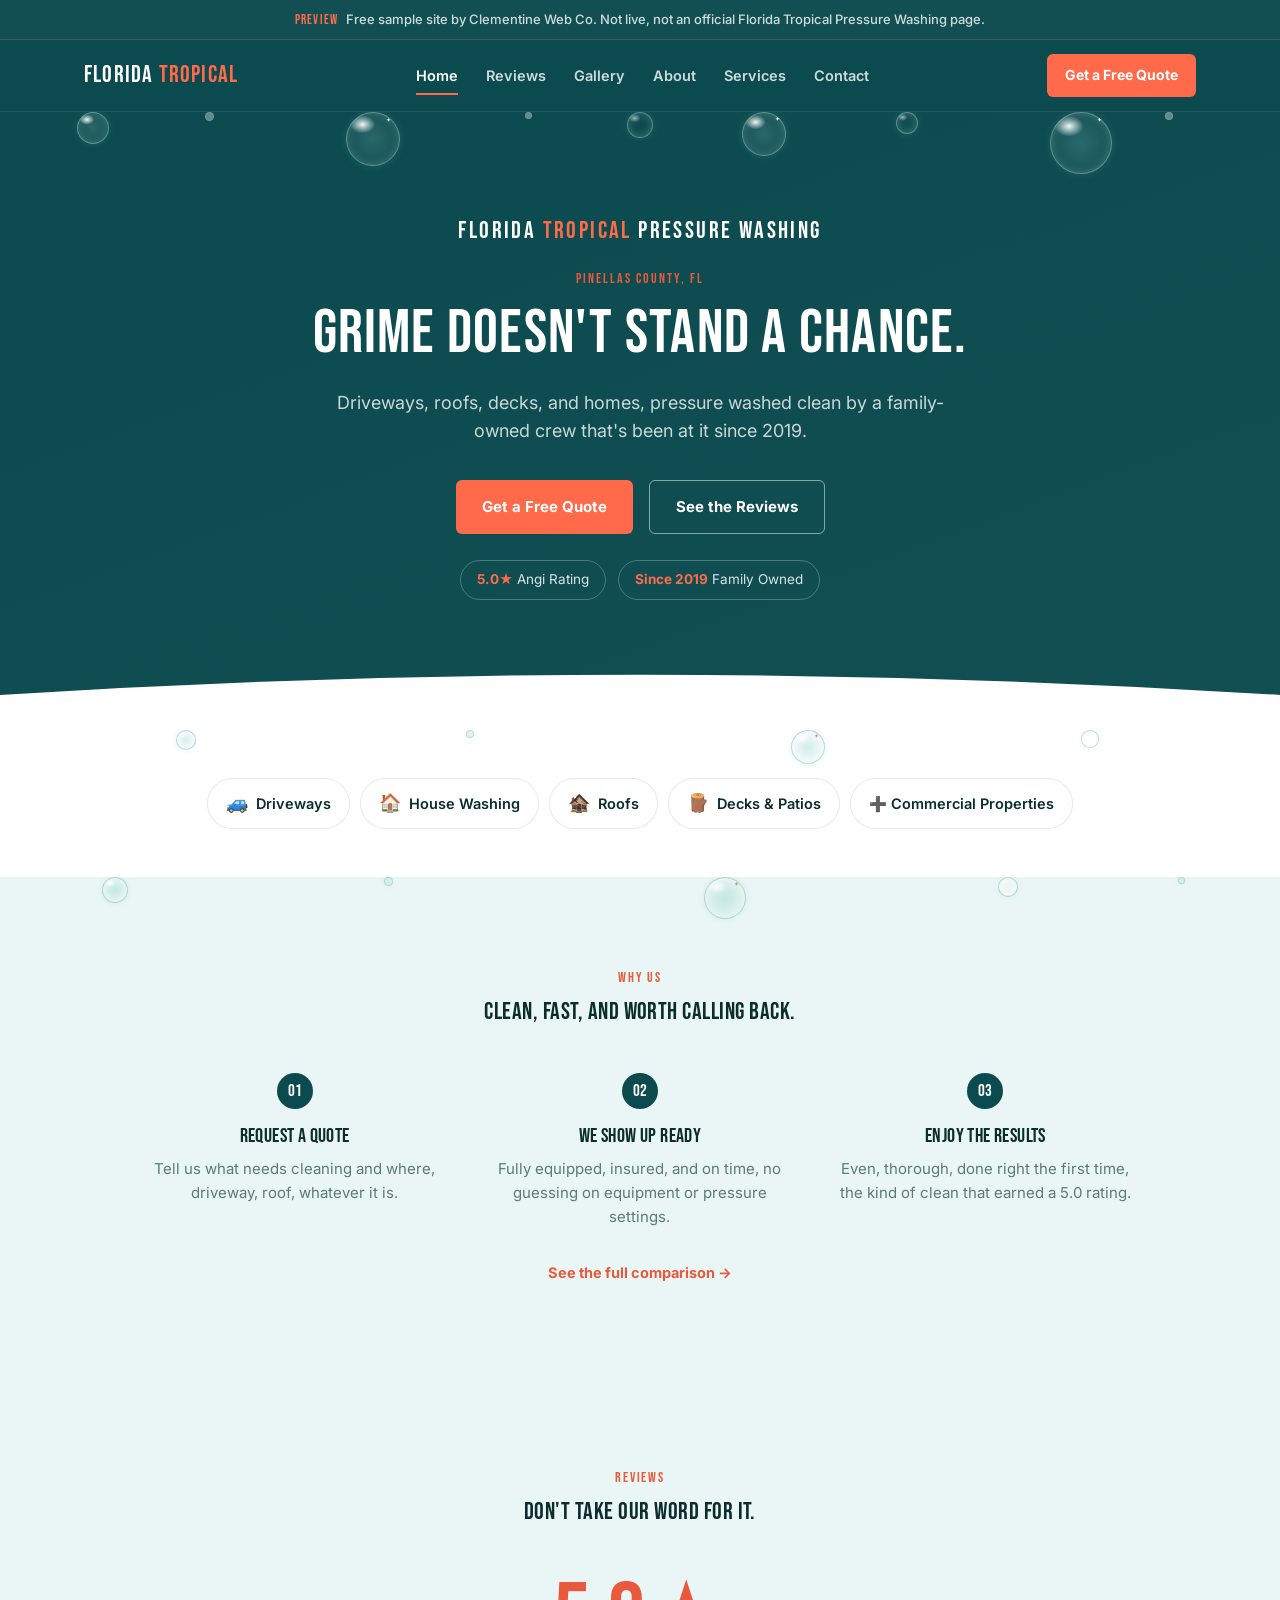
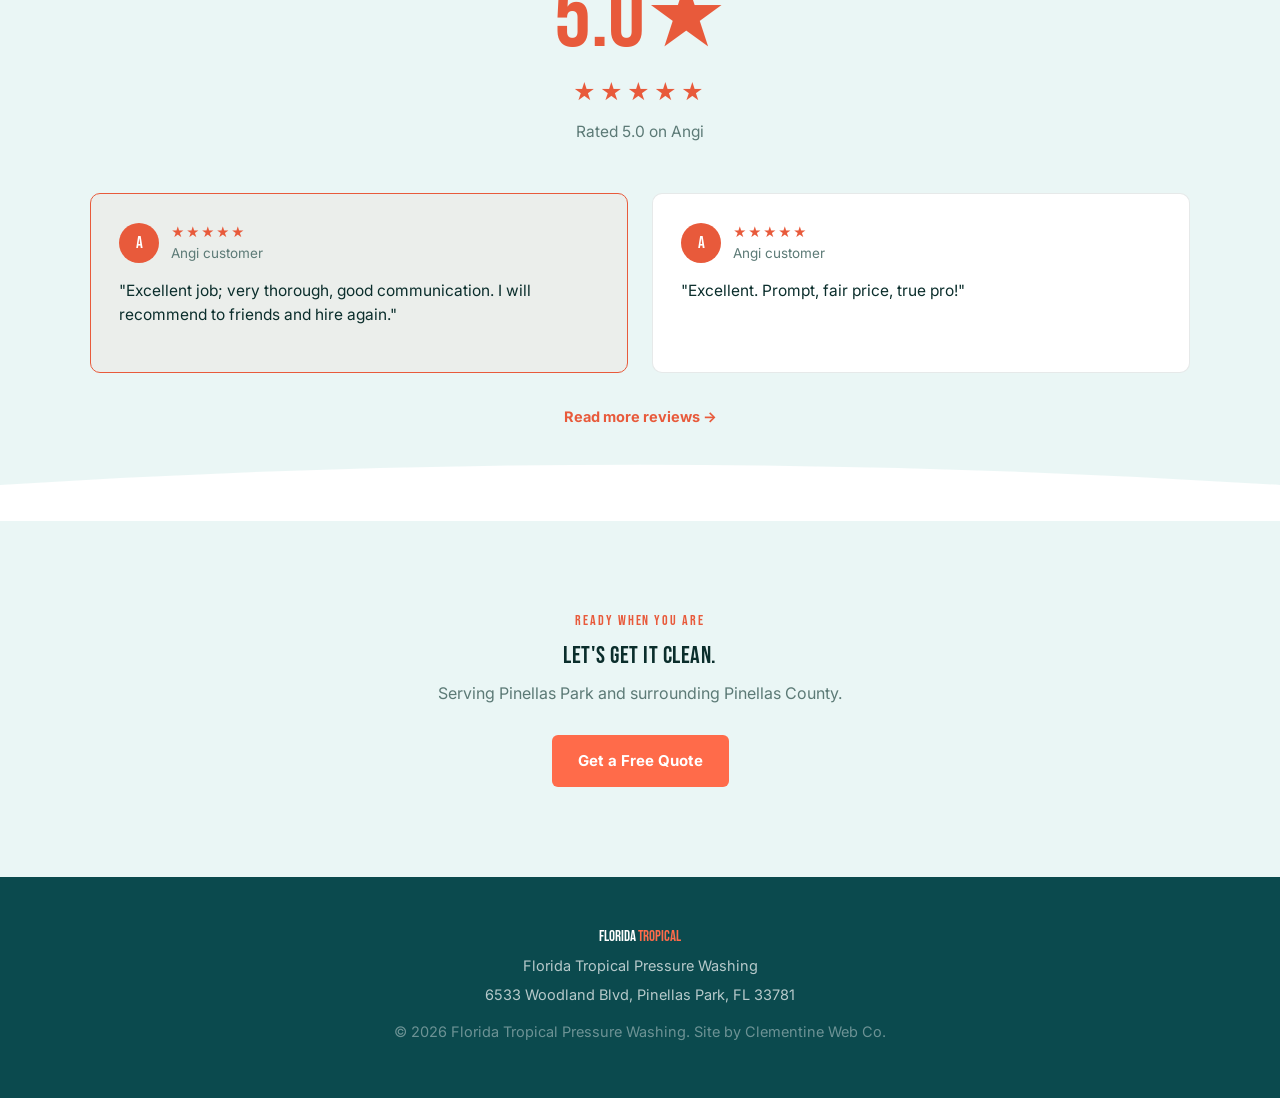
==== index.html @ 80f1b1cc "Initial mockup: Florida Tropical Pressure Washing Co-Authored-By: Claude Sonnet 5 <noreply@anthropic" ====
<!DOCTYPE html>
<html lang="en">
<head>
  <meta charset="UTF-8">
  <meta name="viewport" content="width=device-width, initial-scale=1.0">
  <title>Florida Tropical Pressure Washing | Pinellas Park, FL</title>
  <meta name="description" content="Driveways, roofs, decks, and homes pressure washed clean across Pinellas County. Family owned since 2019, 5.0 stars on Angi.">

  <link rel="icon" href="favicon.ico" sizes="any">
  <link rel="icon" href="images/favicon-32.png" type="image/png" sizes="32x32">
  <link rel="icon" href="images/favicon-16.png" type="image/png" sizes="16x16">
  <link rel="apple-touch-icon" href="images/apple-touch-icon.png">

  <meta property="og:type" content="website">
  <meta property="og:url" content="https://dljackson97.github.io/florida-tropical-pressure-washing/">
  <meta property="og:title" content="Florida Tropical Pressure Washing | Pinellas Park, FL">
  <meta property="og:description" content="Driveways, roofs, decks, and homes pressure washed clean across Pinellas County. Family owned since 2019, 5.0 stars on Angi.">
  <meta property="og:image" content="https://dljackson97.github.io/florida-tropical-pressure-washing/images/og-share.jpg">
  <meta property="og:image:width" content="1200">
  <meta property="og:image:height" content="630">
  <meta name="twitter:card" content="summary_large_image">
  <meta name="twitter:title" content="Florida Tropical Pressure Washing | Pinellas Park, FL">
  <meta name="twitter:description" content="Driveways, roofs, decks, and homes pressure washed clean across Pinellas County. Family owned since 2019, 5.0 stars on Angi.">
  <meta name="twitter:image" content="https://dljackson97.github.io/florida-tropical-pressure-washing/images/og-share.jpg">
  <link rel="preconnect" href="https://fonts.googleapis.com">
  <link rel="preconnect" href="https://fonts.gstatic.com" crossorigin>
  <link href="https://fonts.googleapis.com/css2?family=Bebas+Neue&family=Inter:wght@400;500;600;700&display=swap" rel="stylesheet">
  <link rel="stylesheet" href="styles.css">
</head>
<body>

  <div class="preview-banner"><strong>Preview</strong>Free sample site by Clementine Web Co. Not live, not an official Florida Tropical Pressure Washing page.</div>
  <header class="nav">
    <div class="nav__inner">
      <a href="index.html" class="nav__logo">FLORIDA <span>TROPICAL</span></a>
      <nav class="nav__links" id="navLinks">
        <a href="index.html">Home</a>
        <a href="reviews.html">Reviews</a>
        <a href="gallery.html">Gallery</a>
        <a href="about.html">About</a>
        <a href="services.html">Services</a>
        <a href="contact.html">Contact</a>
      </nav>
      <a href="contact.html" class="btn btn--nav nav__cta">Get a Free Quote</a>
      <button class="nav__toggle" id="navToggle" aria-label="Toggle menu" aria-expanded="false">☰</button>
    </div>
  </header>

  <main>

    <!-- HERO -->
    <section class="hero">
      <div class="beads" aria-hidden="true">
        <span class="bead" style="left:6%; width:32px; height:32px; animation-duration:13s; animation-delay:0s; --drift:16px;"></span>
        <span class="bead bead--fleck" style="left:16%; width:9px; height:9px; animation-duration:9s; animation-delay:2.5s; --drift:-10px;"></span>
        <span class="bead bead--shine" style="left:27%; width:54px; height:54px; animation-duration:17s; animation-delay:1s; --drift:24px;"></span>
        <span class="bead bead--fleck" style="left:41%; width:7px; height:7px; animation-duration:8.5s; animation-delay:4s; --drift:-8px;"></span>
        <span class="bead bead--shine" style="left:58%; width:44px; height:44px; animation-duration:15s; animation-delay:0.5s; --drift:-20px;"></span>
        <span class="bead bead--ring" style="left:70%; width:22px; height:22px; animation-duration:11s; animation-delay:3s; --drift:12px;"></span>
        <span class="bead bead--shine" style="left:82%; width:62px; height:62px; animation-duration:18s; animation-delay:2s; --drift:-28px;"></span>
        <span class="bead bead--fleck" style="left:91%; width:8px; height:8px; animation-duration:8s; animation-delay:5s; --drift:9px;"></span>
        <span class="bead bead--ring" style="left:49%; width:26px; height:26px; animation-duration:12s; animation-delay:6s; --drift:14px;"></span>
      </div>
      <div class="hero__inner">
        <p class="hero__brand">FLORIDA <span>TROPICAL</span> PRESSURE WASHING</p>
        <p class="eyebrow">Pinellas County, FL</p>
        <h1>Grime doesn't stand a chance.</h1>
        <p class="hero__sub">Driveways, roofs, decks, and homes, pressure washed clean by a family-owned crew that's been at it since 2019.</p>
        <div class="hero__actions">
          <a href="contact.html" class="btn btn--primary">Get a Free Quote</a>
          <a href="reviews.html" class="btn btn--ghost">See the Reviews</a>
        </div>
        <div class="badge-row">
          <span class="badge-pill"><strong>5.0★</strong> Angi Rating</span>
          <span class="badge-pill"><strong>Since 2019</strong> Family Owned</span>
        </div>
      </div>
      <div class="wave-divider" aria-hidden="true">
        <svg viewBox="0 0 1440 100" preserveAspectRatio="none"><path d="M0,60 Q720,15 1440,60 L1440,100 L0,100 Z" fill="var(--white)"/></svg>
      </div>
    </section>

    <!-- SERVICE STRIP -->
    <section class="service-section reveal">
      <div class="beads" aria-hidden="true">
        <span class="bead bead--onlight" style="left:10%; width:20px; height:20px; animation-duration:12s; animation-delay:0s; --drift:14px;"></span>
        <span class="bead bead--onlight bead--fleck" style="left:35%; width:8px; height:8px; animation-duration:9s; animation-delay:2s; --drift:-10px;"></span>
        <span class="bead bead--onlight bead--shine" style="left:63%; width:34px; height:34px; animation-duration:15s; animation-delay:1s; --drift:-16px;"></span>
        <span class="bead bead--onlight bead--ring" style="left:88%; width:18px; height:18px; animation-duration:11s; animation-delay:3s; --drift:12px;"></span>
      </div>
      <div class="service-strip">
        <span class="service-chip"><span class="emoji">🚙</span> Driveways</span>
        <span class="service-chip"><span class="emoji">🏠</span> House Washing</span>
        <span class="service-chip"><span class="emoji">🏚️</span> Roofs</span>
        <span class="service-chip"><span class="emoji">🪵</span> Decks &amp; Patios</span>
        <span class="service-chip">➕ Commercial Properties</span>
      </div>
    </section>

    <!-- WHY US -->
    <section class="how reveal">
      <div class="beads" aria-hidden="true">
        <span class="bead bead--onlight" style="left:8%; width:26px; height:26px; animation-duration:13s; animation-delay:1.5s; --drift:16px;"></span>
        <span class="bead bead--onlight bead--fleck" style="left:30%; width:9px; height:9px; animation-duration:10s; animation-delay:3.5s; --drift:-8px;"></span>
        <span class="bead bead--onlight bead--shine" style="left:55%; width:42px; height:42px; animation-duration:16s; animation-delay:0s; --drift:-18px;"></span>
        <span class="bead bead--onlight bead--ring" style="left:78%; width:20px; height:20px; animation-duration:12s; animation-delay:2.5s; --drift:10px;"></span>
        <span class="bead bead--onlight bead--fleck" style="left:92%; width:7px; height:7px; animation-duration:9.5s; animation-delay:5s; --drift:-6px;"></span>
      </div>
      <div class="section__head">
        <p class="eyebrow">Why Us</p>
        <h2>Clean, fast, and worth calling back.</h2>
      </div>
      <div class="how-grid">
        <div class="how-step">
          <span class="how-step__num">01</span>
          <h3>Request a quote</h3>
          <p>Tell us what needs cleaning and where, driveway, roof, whatever it is.</p>
        </div>
        <div class="how-step">
          <span class="how-step__num">02</span>
          <h3>We show up ready</h3>
          <p>Fully equipped, insured, and on time, no guessing on equipment or pressure settings.</p>
        </div>
        <div class="how-step">
          <span class="how-step__num">03</span>
          <h3>Enjoy the results</h3>
          <p>Even, thorough, done right the first time, the kind of clean that earned a 5.0 rating.</p>
        </div>
      </div>
      <p class="section__more"><a href="about.html" class="section__link">See the full comparison →</a></p>
      <div class="wave-divider" aria-hidden="true">
        <svg viewBox="0 0 1440 100" preserveAspectRatio="none"><path d="M0,60 Q720,15 1440,60 L1440,100 L0,100 Z" fill="var(--sky)"/></svg>
      </div>
    </section>

    <!-- REVIEWS -->
    <section class="reviews reveal">
      <div class="section__head">
        <p class="eyebrow">Reviews</p>
        <h2>Don't take our word for it.</h2>
      </div>

      <div class="review-stat">
        <div class="review-stat__number">5.0★</div>
        <div class="review-stat__stars">★★★★★</div>
        <p class="review-stat__label">Rated 5.0 on Angi</p>
      </div>

      <div class="review-grid">
        <blockquote class="review review--featured">
          <div class="review__top">
            <div class="review__avatar">A</div>
            <div class="review__meta">
              <div class="review__stars">★★★★★</div>
              <cite>Angi customer</cite>
            </div>
          </div>
          <p>"Excellent job; very thorough, good communication. I will recommend to friends and hire again."</p>
        </blockquote>
        <blockquote class="review">
          <div class="review__top">
            <div class="review__avatar">A</div>
            <div class="review__meta">
              <div class="review__stars">★★★★★</div>
              <cite>Angi customer</cite>
            </div>
          </div>
          <p>"Excellent. Prompt, fair price, true pro!"</p>
        </blockquote>
      </div>
      <p class="section__more"><a href="reviews.html" class="section__link">Read more reviews →</a></p>
      <div class="wave-divider" aria-hidden="true">
        <svg viewBox="0 0 1440 100" preserveAspectRatio="none"><path d="M0,60 Q720,15 1440,60 L1440,100 L0,100 Z" fill="var(--white)"/></svg>
      </div>
    </section>

    <!-- FINAL CTA -->
    <section class="contact reveal">
      <div class="contact__inner">
        <p class="eyebrow">Ready When You Are</p>
        <h2>Let's get it clean.</h2>
        <p class="section__sub">Serving Pinellas Park and surrounding Pinellas County.</p>
        <div class="cta-actions">
          <a href="contact.html" class="btn btn--primary">Get a Free Quote</a>
        </div>
      </div>
    </section>

  </main>

  <footer class="footer">
    <div class="footer__inner">
      <p class="footer__logo">FLORIDA <span>TROPICAL</span></p>
      <p>Florida Tropical Pressure Washing</p>
      <p>6533 Woodland Blvd, Pinellas Park, FL 33781</p>
      <p class="footer__fine">© 2026 Florida Tropical Pressure Washing. Site by Clementine Web Co.</p>
    </div>
  </footer>

  <a href="contact.html" class="sticky-call">📋 Get a Free Quote</a>

  <div class="promo-toast" id="promoToast">
    <button class="promo-toast__close" id="promoToastClose" aria-label="Close">×</button>
    <div class="promo-toast__stars">★★★★★</div>
    <p>"Excellent job; very thorough, good communication. I will recommend to friends and hire again."</p>
    <cite>Angi customer</cite>
    <a href="reviews.html" class="section__link">Read more reviews →</a>
  </div>

  <script src="script.js"></script>
</body>
</html>
---- styles.css ----
:root {
  --teal: #0B4A4E;
  --teal-2: #0E5A5E;
  --teal-3: #114F53;
  --coral: #FF6B4A;
  --coral-dark: #E85A3B;
  --white: #FFFFFF;
  --sand: #FBF3E7;
  --sky: #EAF6F5;
  --ink: #0B2E2C;
  --muted: #5C7A76;
  --line: rgba(11, 46, 44, 0.1);

  --font-display: 'Bebas Neue', sans-serif;
  --font-body: 'Inter', sans-serif;
}

* { box-sizing: border-box; margin: 0; padding: 0; }

/* Preview notice, remove this whole block when/if this becomes the real site */
.preview-banner {
  background: var(--teal-3); color: rgba(255,255,255,0.8); text-align: center;
  font-family: var(--font-body); font-weight: 500; font-size: 13px;
  padding: 10px 16px; line-height: 1.4; border-bottom: 1px solid rgba(255,107,74,0.25);
}
.preview-banner strong {
  color: var(--coral); font-family: var(--font-display); font-weight: 400;
  letter-spacing: 0.08em; text-transform: uppercase; font-size: 13px; margin-right: 8px;
}

html { scroll-behavior: smooth; }

body {
  font-family: var(--font-body);
  color: var(--ink);
  background: var(--white);
  line-height: 1.6;
  -webkit-font-smoothing: antialiased;
}

h1, h2, h3 {
  font-family: var(--font-display);
  font-weight: 400;
  text-transform: uppercase;
  letter-spacing: 0.02em;
  line-height: 1.1;
}

a { color: inherit; text-decoration: none; }

.eyebrow {
  font-family: var(--font-display);
  font-weight: 400;
  letter-spacing: 0.14em;
  text-transform: uppercase;
  font-size: 14px;
  color: var(--coral-dark);
  margin-bottom: 10px;
}

.section__head { max-width: 640px; margin: 0 auto 48px; text-align: center; position: relative; z-index: 2; }
.section__sub { color: var(--muted); font-size: 16px; margin-top: 12px; }
.placeholder-flag { font-style: italic; opacity: 0.85; }

/* Buttons */
.btn {
  display: inline-flex;
  align-items: center;
  justify-content: center;
  gap: 8px;
  padding: 14px 26px;
  border-radius: 6px;
  font-weight: 700;
  font-size: 15px;
  transition: transform 0.15s ease, box-shadow 0.15s ease, background 0.15s ease;
  white-space: nowrap;
}
.btn--primary { background: var(--coral); color: var(--white); }
.btn--primary:hover { background: var(--coral-dark); transform: translateY(-1px); }
.btn--ghost { background: transparent; color: var(--white); border: 1.5px solid rgba(255,255,255,0.5); }
.btn--ghost:hover { border-color: var(--white); }
.btn--ghost-dark { color: var(--teal); border-color: var(--teal); }
.btn--ghost-dark:hover { background: var(--teal); color: var(--white); }
.btn--large { padding: 18px 32px; font-size: 17px; width: 100%; }
.btn--nav { background: var(--coral); color: var(--white); padding: 10px 18px; font-size: 14px; }
.btn--nav:hover { background: var(--coral-dark); }

/* Nav */
.nav {
  position: sticky; top: 0; z-index: 100;
  background: var(--teal);
  border-bottom: 1px solid rgba(255,255,255,0.08);
}
.nav__inner {
  max-width: 1160px; margin: 0 auto; padding: 14px 24px;
  display: flex; align-items: center; justify-content: space-between; gap: 24px;
}
.nav__logo {
  font-family: var(--font-display); font-weight: 400; letter-spacing: 0.05em;
  color: var(--white); font-size: 24px;
}
.nav__logo span { color: var(--coral); }
.nav__links { display: flex; gap: 28px; font-weight: 600; font-size: 14.5px; }
.nav__links a { color: rgba(255,255,255,0.8); position: relative; padding: 4px 0; }
.nav__links a:hover { color: var(--white); }
.nav__links a.is-active { color: var(--white); }
.nav__links a.is-active::after {
  content: ''; position: absolute; left: 0; right: 0; bottom: -4px; height: 2px; background: var(--coral);
}
.nav__toggle {
  display: none; background: none; border: none; color: var(--white); font-size: 24px;
  line-height: 1; cursor: pointer; padding: 10px; margin: -10px;
}

@media (max-width: 820px) {
  .nav__links {
    position: absolute; top: 100%; left: 0; right: 0; background: var(--teal);
    flex-direction: column; gap: 0; max-height: 0; overflow: hidden;
    transition: max-height 0.25s ease; border-bottom: 1px solid rgba(255,255,255,0.08);
  }
  .nav__links.open { max-height: 420px; }
  .nav__links a { padding: 16px 24px; border-top: 1px solid rgba(255,255,255,0.06); }
  .nav__toggle { display: block; }
  .nav__cta { display: none; }
}

/* Mobile sticky CTA bar — hidden until the review popup is shown-and-dismissed
   (or immediately if it's already been seen before), so the two never stack up */
.sticky-call {
  display: none;
}
@media (max-width: 820px) {
  .sticky-call {
    display: flex; position: fixed; bottom: 0; left: 0; right: 0; z-index: 90;
    background: var(--coral); color: var(--white); padding: 14px;
    align-items: center; justify-content: center; gap: 8px;
    font-family: var(--font-display); font-weight: 400; letter-spacing: 0.03em; font-size: 16px;
    box-shadow: 0 -6px 20px rgba(0,0,0,0.15);
    transform: translateY(100%); visibility: hidden;
    transition: transform 0.35s ease, visibility 0s linear 0.35s;
  }
  .sticky-call.show {
    transform: translateY(0); visibility: visible;
    transition: transform 0.35s ease, visibility 0s linear 0s;
  }
  body.sticky-call-visible { padding-bottom: 58px; }
}

/* Hero */
.hero {
  background: linear-gradient(160deg, var(--teal) 0%, var(--teal-3) 100%);
  color: var(--white);
  padding: 100px 24px 130px;
  text-align: center;
  position: relative;
  overflow: hidden;
}
.hero__inner { max-width: 780px; margin: 0 auto; position: relative; z-index: 2; }
.hero__brand {
  font-family: var(--font-display); font-weight: 400; letter-spacing: 0.1em;
  text-transform: uppercase; font-size: clamp(18px, 3vw, 24px); color: var(--white);
  margin-bottom: 18px;
}
.hero__brand span { color: var(--coral); }
.hero h1 { font-size: clamp(36px, 6vw, 62px); margin-bottom: 20px; }
.hero__sub { font-size: 18px; color: rgba(255,255,255,0.78); max-width: 620px; margin: 0 auto 34px; }
.hero__actions { display: flex; gap: 16px; justify-content: center; flex-wrap: wrap; margin-bottom: 26px; }
.hero__note { font-size: 14px; color: rgba(255,255,255,0.55); }

/* Water beads, subtle floating decoration (same technique as other client
   builds' soap bubbles, recolored/reshaped for a pressure-washing brand) */
.beads { position: absolute; inset: 0; z-index: 0; pointer-events: none; overflow: hidden; }
.bead {
  position: absolute; border-radius: 50%;
  background:
    radial-gradient(ellipse 34% 24% at 30% 22%, rgba(255,255,255,0.95), rgba(255,255,255,0) 72%),
    radial-gradient(circle at 50% 50%, rgba(180,235,230,0.18), rgba(180,235,230,0.06) 70%, rgba(180,235,230,0.01) 100%);
  border: 1.5px solid rgba(200,240,235,0.4);
  box-shadow: inset 0 0 8px rgba(255,255,255,0.2), 0 0 8px rgba(180,235,230,0.12);
  animation: beadFall linear infinite;
}

/* Ring type, thin glassy outline instead of a filled bead */
.bead--ring {
  background: radial-gradient(ellipse 40% 28% at 28% 22%, rgba(255,255,255,0.55), rgba(255,255,255,0) 62%);
}

/* Fleck type, tiny faint mist speck, no highlight detail needed at that size */
.bead--fleck {
  background: rgba(255,255,255,0.35); border-color: rgba(255,255,255,0.12); box-shadow: none;
}

/* Light variant for beads drifting over white/sand sections */
.bead--onlight {
  background:
    radial-gradient(ellipse 34% 24% at 30% 22%, rgba(255,255,255,0.95), rgba(255,255,255,0) 72%),
    radial-gradient(circle at 50% 50%, rgba(120,200,190,0.32), rgba(120,200,190,0.1) 70%, rgba(120,200,190,0.03) 100%);
  border: 1.5px solid rgba(100,185,175,0.45);
  box-shadow: inset 0 0 8px rgba(255,255,255,0.5), 0 0 6px rgba(100,185,175,0.15);
}
.bead--onlight.bead--ring { background: radial-gradient(ellipse 40% 28% at 28% 22%, rgba(255,255,255,0.85), rgba(255,255,255,0) 62%); }
.bead--onlight.bead--fleck { background: rgba(100,185,175,0.3); border-color: rgba(100,185,175,0.25); }

/* Shine, a small glint of light on the larger beads */
.bead--shine::after {
  content: '✦'; position: absolute; top: 8%; right: 14%; font-size: 0.4em; line-height: 1;
  color: rgba(255,255,255,0.9); animation: shineTwinkle 2.4s ease-in-out infinite;
}
.bead--onlight.bead--shine::after { color: rgba(232,90,59,0.7); }

@keyframes beadFall {
  0% { transform: translate(0, -30px) scale(0.92); opacity: 0; }
  10% { opacity: 0.85; }
  90% { opacity: 0.55; }
  100% { transform: translate(var(--drift, 18px), 340px) scale(1.05); opacity: 0; }
}
@keyframes shineTwinkle {
  0%, 100% { opacity: 0.2; transform: scale(0.7); }
  50% { opacity: 1; transform: scale(1.15); }
}

/* Curved section dividers, replaces hard rectangular color-block edges */
.wave-divider {
  position: absolute; left: 0; right: 0; bottom: -1px; line-height: 0; z-index: 1; pointer-events: none;
}
.wave-divider svg { display: block; width: 100%; height: 90px; }

@media (max-width: 560px) {
  .wave-divider svg { height: 50px; }
}

@media (max-width: 560px) {
  .hero { padding: 56px 20px 48px; }
  .hero__brand { margin-bottom: 12px; }
  .hero__sub { font-size: 16px; margin-bottom: 26px; }
  .hero__actions { margin-bottom: 20px; }
}

/* Services */
.services { padding: 90px 24px; max-width: 1160px; margin: 0 auto; position: relative; }
.service-grid {
  display: grid; grid-template-columns: repeat(3, 1fr); gap: 24px;
}
.service-card {
  border: 1px solid var(--line); border-radius: 10px; padding: 32px 26px;
  transition: box-shadow 0.15s ease, transform 0.15s ease;
}
.service-card:hover { box-shadow: 0 12px 32px rgba(11,46,44,0.08); transform: translateY(-3px); }
.service-card__icon { font-size: 32px; display: block; margin-bottom: 14px; }
.service-card h3 { font-size: 21px; margin-bottom: 10px; }
.service-card p { color: var(--muted); font-size: 15px; margin-bottom: 14px; }
.service-card__price {
  font-family: var(--font-display); font-weight: 400; color: var(--coral-dark);
  font-size: 20px; margin: 0; text-transform: none; letter-spacing: 0;
}

@media (max-width: 860px) {
  .service-grid { grid-template-columns: repeat(2, 1fr); }
}
@media (max-width: 560px) {
  .service-grid { grid-template-columns: 1fr; }
}

/* How it works */
.how { background: var(--sky); padding: 90px 24px; position: relative; }
.how--plain { background: var(--white); }
.how-grid {
  max-width: 1000px; margin: 0 auto; position: relative; z-index: 2;
  display: grid; grid-template-columns: repeat(3, 1fr); gap: 36px; text-align: center;
}
.how-step__num {
  display: inline-block; font-family: var(--font-display); font-size: 17px;
  color: var(--white); background: var(--teal); border-radius: 50%;
  width: 36px; height: 36px; line-height: 36px; margin-bottom: 16px;
}
.how-step h3 { font-size: 20px; margin-bottom: 10px; }
.how-step p { color: var(--muted); font-size: 15px; }

@media (max-width: 720px) {
  .how-grid { grid-template-columns: 1fr; }
}

/* "Coming soon" gallery cards — no real job photos exist publicly for this
   business yet, so the gallery is honest about that instead of using stock
   photos as if they were real work */
.coming-soon-grid {
  max-width: 900px; margin: 0 auto; position: relative; z-index: 2;
  display: grid; grid-template-columns: repeat(3, 1fr); gap: 20px;
}
.coming-soon-tile {
  text-align: center; padding: 36px 22px; border-radius: 12px;
  border: 1px dashed var(--line); background: var(--white);
}
.coming-soon-tile__icon { font-size: 34px; display: block; margin-bottom: 12px; }
.coming-soon-tile h3 { font-size: 17px; text-transform: none; letter-spacing: 0; margin-bottom: 6px; }
.coming-soon-tile p { color: var(--muted); font-size: 13.5px; }

@media (max-width: 860px) {
  .coming-soon-grid { grid-template-columns: repeat(2, 1fr); }
}
@media (max-width: 480px) {
  .coming-soon-grid { grid-template-columns: 1fr; }
}

/* Gallery */
.gallery { padding: 90px 24px; max-width: 1160px; margin: 0 auto; position: relative; }

/* Reviews */
.reviews { background: var(--sky); color: var(--ink); padding: 90px 24px; position: relative; }
.reviews .section__sub { color: var(--muted); }
.rating-row {
  display: flex; gap: 14px; justify-content: center; flex-wrap: wrap; margin-bottom: 48px;
  position: relative; z-index: 2;
}
.rating-pill {
  border: 1px solid var(--line); border-radius: 999px;
  padding: 10px 20px; font-size: 14px; color: var(--muted); background: var(--white);
}
.rating-pill strong { color: var(--coral-dark); margin-right: 6px; }
.review-grid {
  max-width: 1100px; margin: 0 auto; position: relative; z-index: 2;
  display: grid; grid-template-columns: repeat(2, 1fr); gap: 24px;
}
.review {
  background: var(--white); border: 1px solid var(--line);
  border-radius: 10px; padding: 28px;
}
.review--featured { border-color: var(--coral-dark); background: rgba(255,107,74,0.06); }
.review p { font-size: 15.5px; margin-bottom: 16px; color: var(--ink); }
.review cite { font-size: 13.5px; color: var(--muted); font-style: normal; }

@media (max-width: 860px) {
  .review-grid { grid-template-columns: 1fr; }
}

/* About */
.about { padding: 90px 24px; position: relative; }
.about__inner { max-width: 700px; margin: 0 auto; text-align: center; position: relative; z-index: 2; }
.about h2 { margin-bottom: 24px; font-size: clamp(28px, 4.5vw, 40px); }
.about p { color: var(--muted); font-size: 16.5px; margin-bottom: 16px; }

/* Contact */
.contact { background: var(--sky); padding: 90px 24px; }
.contact__inner { max-width: 720px; margin: 0 auto; text-align: center; position: relative; z-index: 2; }
.contact__grid { display: flex; flex-direction: column; gap: 24px; align-items: center; margin-top: 36px; }

/* Quote request form */
.quote-form {
  max-width: 520px; margin: 0 auto; text-align: left; background: var(--white);
  border: 1px solid var(--line); border-radius: 14px; padding: 32px;
  box-shadow: 0 20px 50px rgba(11,46,44,0.08); position: relative; z-index: 2;
}
.quote-form label {
  display: block; font-weight: 600; font-size: 13.5px; margin-bottom: 6px; color: var(--ink);
}
.quote-form input, .quote-form select, .quote-form textarea {
  width: 100%; padding: 12px 14px; border: 1px solid var(--line); border-radius: 6px;
  font-family: var(--font-body); font-size: 15px; color: var(--ink); margin-bottom: 18px; background: var(--white);
}
.quote-form textarea { resize: vertical; min-height: 90px; }
.quote-form .btn { width: 100%; }

/* One-time review popup, bottom-right, shows once per browser */
.promo-toast {
  position: fixed; bottom: 24px; right: 24px; max-width: 300px; z-index: 200;
  background: var(--white); border: 1px solid var(--line); border-radius: 12px;
  padding: 20px 22px 18px; box-shadow: 0 20px 50px rgba(11,46,44,0.18);
  transform: translateY(16px); opacity: 0; pointer-events: none;
  transition: transform 0.4s ease, opacity 0.4s ease;
}
.promo-toast.show { transform: translateY(0); opacity: 1; pointer-events: auto; }
.promo-toast__close {
  position: absolute; top: 2px; right: 4px; background: none; border: none;
  font-size: 18px; line-height: 1; color: var(--muted); cursor: pointer; padding: 12px;
}
.promo-toast__close:hover { color: var(--ink); }
.promo-toast__stars { color: var(--coral-dark); font-size: 13px; letter-spacing: 2px; margin-bottom: 8px; }
.promo-toast p { font-size: 13.5px; color: var(--ink); margin-bottom: 10px; line-height: 1.5; }
.promo-toast cite { display: block; font-size: 12px; color: var(--muted); font-style: normal; margin-bottom: 10px; }
.promo-toast .section__link { font-size: 13px; margin-top: 0; }

@media (max-width: 820px) {
  .promo-toast { left: 14px; right: 14px; bottom: 74px; max-width: none; }
}

/* Footer */
.footer { background: var(--teal); color: rgba(255,255,255,0.7); padding: 48px 24px; text-align: center; }
.footer__logo { font-family: var(--font-display); font-size: 24px; color: var(--white); margin-bottom: 12px; }
.footer__logo span { color: var(--coral); }
.footer p { margin-bottom: 6px; font-size: 14.5px; }
.footer__fine { font-size: 12.5px; color: rgba(255,255,255,0.4); margin-top: 14px; }

/* Scroll reveal */
.reveal { opacity: 0; transform: translateY(18px); transition: opacity 0.6s ease, transform 0.6s ease; }
.reveal.is-visible { opacity: 1; transform: none; }

/* Interior page hero (Services / Gallery / About / Reviews / Contact) */
.page-hero {
  background: linear-gradient(160deg, var(--teal) 0%, var(--teal-3) 100%);
  color: var(--white); padding: 72px 24px 68px; text-align: center;
  position: relative; overflow: hidden;
}
.page-hero__brand {
  font-family: var(--font-display); font-weight: 400; letter-spacing: 0.1em;
  text-transform: uppercase; font-size: clamp(15px, 2.5vw, 18px); color: rgba(255,255,255,0.85);
  margin-bottom: 10px; position: relative; z-index: 2;
}
.page-hero__brand span { color: var(--coral); }
.page-hero h1 { font-size: clamp(32px, 5vw, 50px); margin-bottom: 14px; position: relative; z-index: 2; }
.page-hero p { color: rgba(255,255,255,0.75); max-width: 560px; margin: 0 auto; font-size: 16.5px; position: relative; z-index: 2; }

@media (max-width: 560px) {
  .page-hero { padding: 44px 20px 36px; }
}

/* Home page section links ("See all X") */
.section__link {
  display: inline-block; margin-top: 8px; font-weight: 700; font-size: 14.5px;
  color: var(--coral-dark); border-bottom: 2px solid transparent;
}
.section__link:hover { border-color: var(--coral-dark); }
.section__link--on-dark { color: var(--coral); }
.section__link--on-dark:hover { border-color: var(--coral); }

/* Trust badges row (home hero) */
.badge-row { display: flex; gap: 12px; justify-content: center; flex-wrap: wrap; margin-top: 10px; }
.badge-pill {
  border: 1px solid rgba(255,255,255,0.25); border-radius: 999px; padding: 8px 16px;
  font-size: 13.5px; color: rgba(255,255,255,0.85);
}
.badge-pill strong { color: var(--coral); }

/* Service icon strip section (home) */
.service-section { padding: 48px 24px; max-width: 1160px; margin: 0 auto; position: relative; }
.service-strip {
  max-width: 1000px; margin: 0 auto; position: relative; z-index: 2; display: flex; justify-content: center;
  gap: 10px; flex-wrap: wrap;
}
.service-chip {
  display: flex; align-items: center; gap: 8px; border: 1px solid var(--line);
  border-radius: 999px; padding: 10px 18px; font-weight: 600; font-size: 14.5px;
  background: var(--white);
}
.service-chip span.emoji { font-size: 18px; }

/* Small reusable layout utilities, used across pages instead of inline styles */
.section__more { text-align: center; margin-top: 24px; position: relative; z-index: 2; }
.cta-actions { margin-top: 28px; display: flex; gap: 16px; justify-content: center; flex-wrap: wrap; }
.section--tight { padding-top: 60px; }
.section--compact { padding-top: 56px; padding-bottom: 56px; }

/* DIY vs Pro comparison table */
.compare { max-width: 760px; margin: 0 auto; border: 1px solid var(--line); border-radius: 12px; overflow: hidden; position: relative; z-index: 2; background: var(--white); }
.compare-row { display: grid; grid-template-columns: 1.4fr 1fr 1fr; }
.compare-row + .compare-row { border-top: 1px solid var(--line); }
.compare-row > div { padding: 16px 18px; font-size: 14.5px; }
.compare-row.head { background: var(--teal); color: var(--white); font-family: var(--font-display); text-transform: uppercase; letter-spacing: 0.04em; font-size: 14px; }
.compare-row:not(.head) > div:first-child { font-weight: 600; color: var(--ink); }
.compare-row:not(.head) > div:nth-child(2) { color: var(--muted); }
.compare-row:not(.head) > div:nth-child(3) { color: var(--coral-dark); font-weight: 700; }

@media (max-width: 620px) {
  .compare-row { grid-template-columns: 1fr; }
  .compare-row.head { display: none; }
  .compare-row:not(.head) { padding: 14px 18px 4px; display: block; }
  .compare-row:not(.head) > div { padding: 4px 0; }
  .compare-row:not(.head) > div:nth-child(2)::before { content: 'Doing it yourself: '; font-weight: 600; color: var(--ink); }
  .compare-row:not(.head) > div:nth-child(3)::before { content: 'Florida Tropical: '; font-weight: 600; color: var(--ink); }
}

/* Service area list */
.area-grid {
  max-width: 700px; margin: 0 auto; position: relative; z-index: 2; display: grid; grid-template-columns: repeat(2, 1fr);
  gap: 14px 28px;
}
.area-item { display: flex; align-items: center; gap: 10px; font-weight: 600; font-size: 15.5px; }
.area-item .pin { color: var(--coral-dark); font-size: 16px; }
.area-note { text-align: center; margin-top: 20px; color: var(--muted); font-size: 14.5px; }

@media (max-width: 520px) {
  .area-grid { grid-template-columns: 1fr; }
}

/* Services page: package rows */
.package {
  max-width: 900px; margin: 0 auto 20px; border: 1px solid var(--line); border-radius: 10px;
  background: var(--white); position: relative; z-index: 2;
  padding: 26px 30px; display: flex; justify-content: space-between; align-items: center; gap: 20px; flex-wrap: wrap;
}
.package h3 { font-size: 20px; margin-bottom: 6px; text-transform: none; letter-spacing: 0; }
.package p { color: var(--muted); font-size: 14.5px; max-width: 480px; }
.package__price { font-family: var(--font-display); color: var(--coral-dark); font-size: 24px; white-space: nowrap; }
.package__note { display: block; font-family: var(--font-body); font-size: 11.5px; color: var(--muted); font-style: italic; margin-top: 2px; }

/* Footer social icons */
.footer__social { display: flex; gap: 10px; justify-content: center; margin: 14px 0; }
.footer__social a {
  width: 28px; height: 28px; border-radius: 50%; border: 1px solid rgba(255,255,255,0.25);
  display: flex; align-items: center; justify-content: center; flex-shrink: 0;
  transition: border-color 0.15s ease, background 0.15s ease;
}
.footer__social a:hover { border-color: var(--coral); background: rgba(255,107,74,0.1); }
.footer__social svg { width: 13px; height: 13px; fill: rgba(255,255,255,0.85); display: block; }

/* Big review stat block */
.review-stat {
  max-width: 720px; margin: 0 auto 48px; text-align: center; position: relative; z-index: 2;
}
.review-stat__number {
  font-family: var(--font-display); font-size: clamp(60px, 8vw, 92px); color: var(--coral-dark);
  line-height: 1;
}
.review-stat__stars { font-size: 22px; letter-spacing: 4px; margin: 10px 0; color: var(--coral-dark); }
.review-stat__label { color: var(--muted); font-size: 15.5px; }
.review-stat__breakdown {
  display: flex; gap: 22px; justify-content: center; margin-top: 20px; flex-wrap: wrap;
  font-size: 13.5px; color: var(--muted);
}
.review-stat__breakdown strong { color: var(--ink); }

/* Review card avatars + stars */
.review__top { display: flex; align-items: center; gap: 12px; margin-bottom: 14px; }
.review__avatar {
  width: 40px; height: 40px; border-radius: 50%; background: var(--coral-dark); color: var(--white);
  display: flex; align-items: center; justify-content: center; font-family: var(--font-display);
  font-weight: 400; font-size: 17px; flex-shrink: 0;
}
.review__meta cite { display: block; font-size: 13.5px; color: var(--muted); }
.review__stars { color: var(--coral-dark); font-size: 13px; letter-spacing: 1px; }
.review--featured .review__avatar { background: var(--coral-dark); }
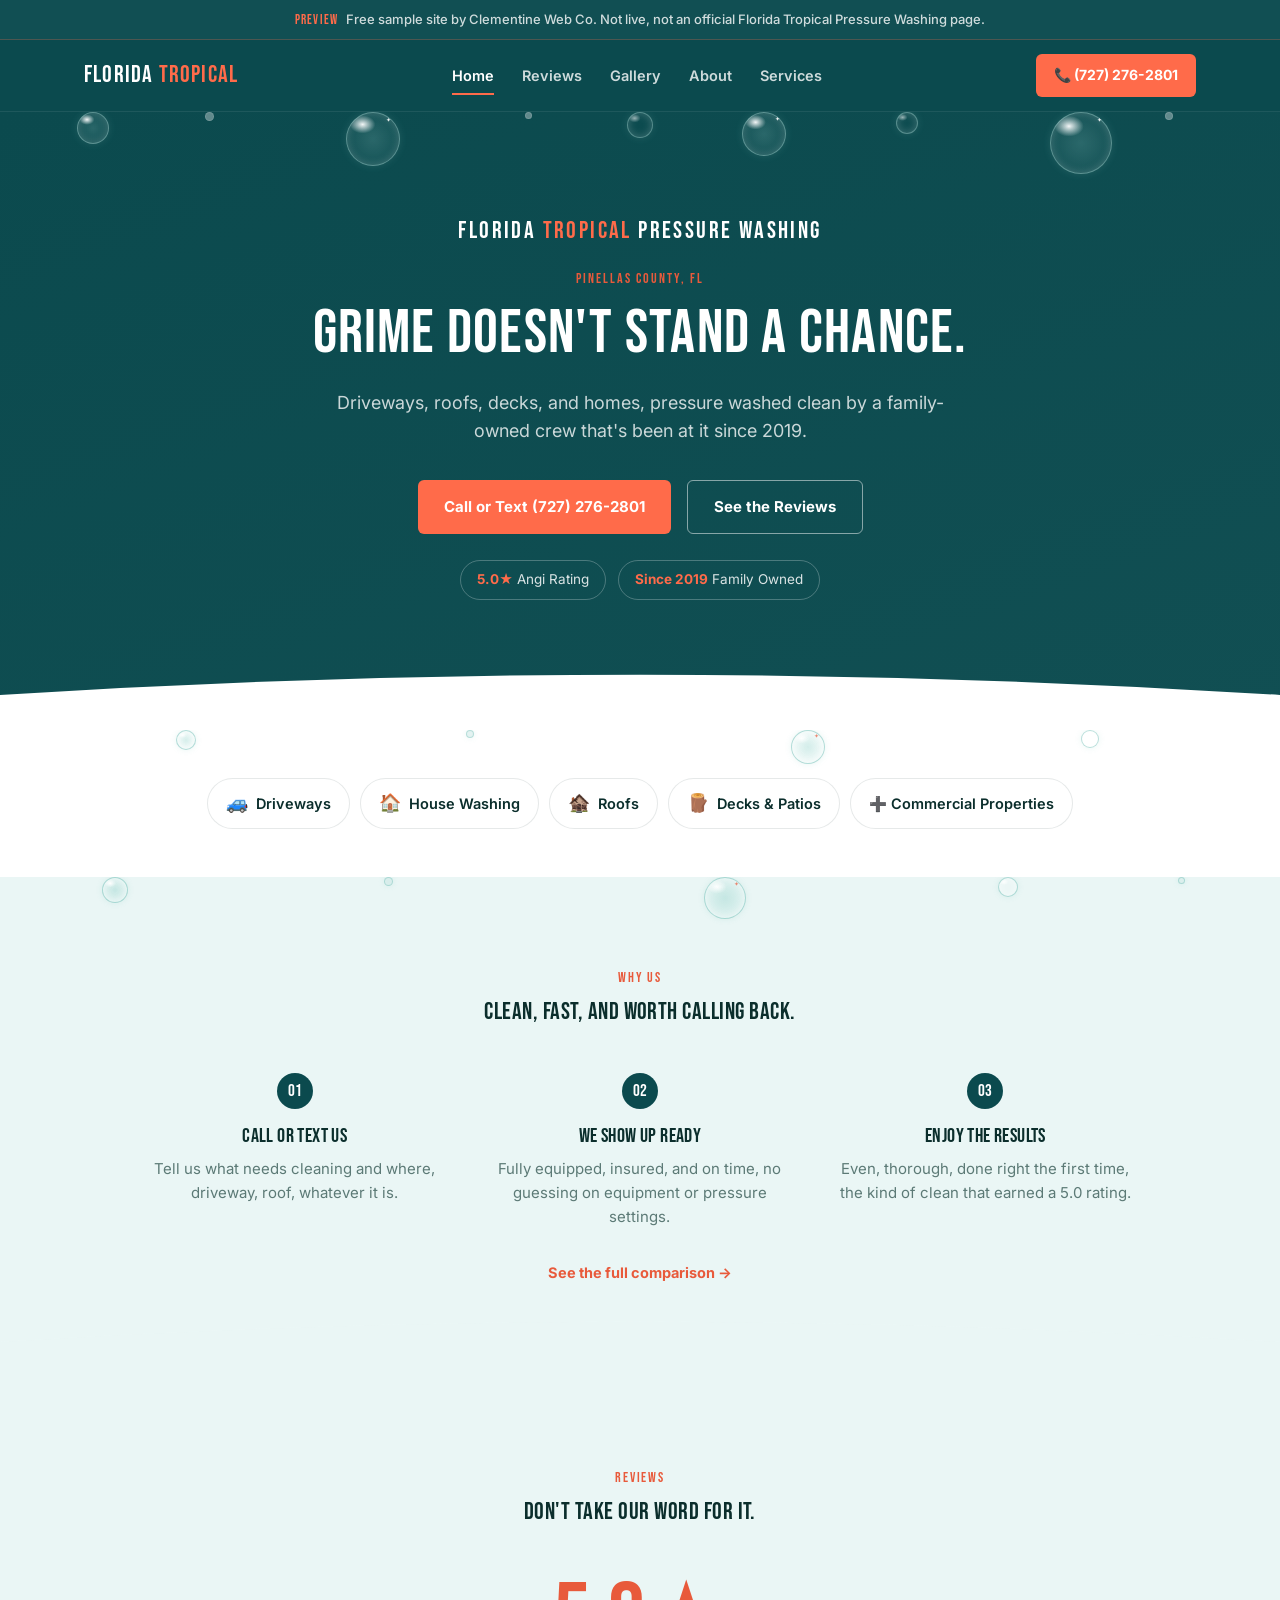
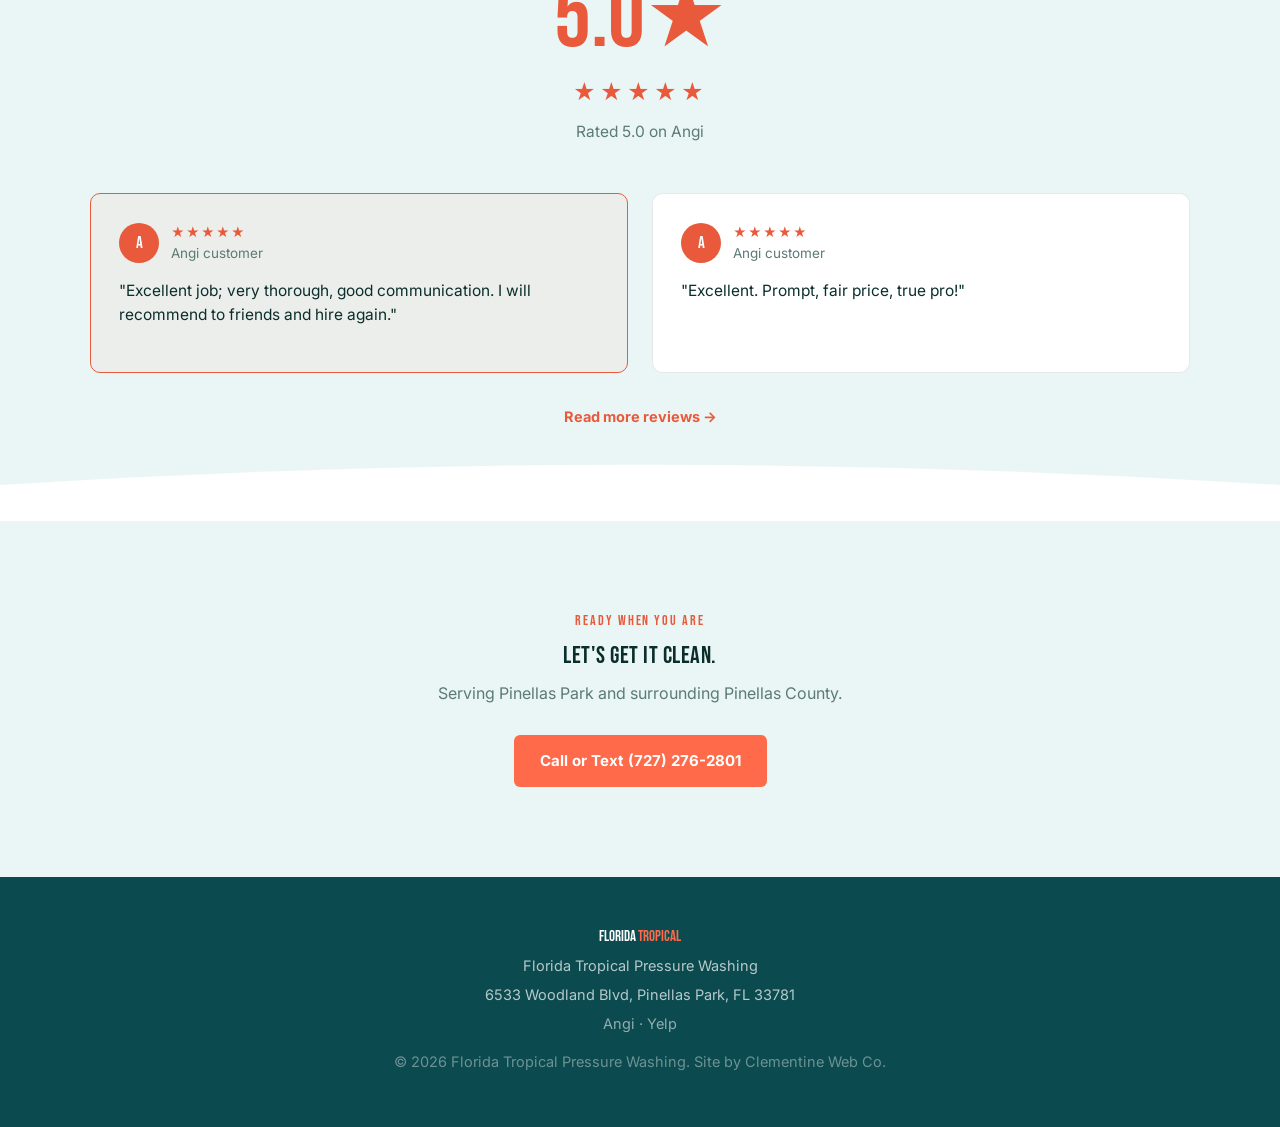
==== commit e89c8fd8: "Wire in confirmed phone number, remove contact page/form, add Angi+Yelp links Co-Authored-By: Claude" ====
--- a/index.html
+++ b/index.html
@@ -39,9 +39,8 @@
         <a href="gallery.html">Gallery</a>
         <a href="about.html">About</a>
         <a href="services.html">Services</a>
-        <a href="contact.html">Contact</a>
       </nav>
-      <a href="contact.html" class="btn btn--nav nav__cta">Get a Free Quote</a>
+      <a href="tel:7272762801" class="btn btn--nav nav__cta">📞 (727) 276-2801</a>
       <button class="nav__toggle" id="navToggle" aria-label="Toggle menu" aria-expanded="false">☰</button>
     </div>
   </header>
@@ -67,7 +66,7 @@
         <h1>Grime doesn't stand a chance.</h1>
         <p class="hero__sub">Driveways, roofs, decks, and homes, pressure washed clean by a family-owned crew that's been at it since 2019.</p>
         <div class="hero__actions">
-          <a href="contact.html" class="btn btn--primary">Get a Free Quote</a>
+          <a href="tel:7272762801" class="btn btn--primary">Call or Text (727) 276-2801</a>
           <a href="reviews.html" class="btn btn--ghost">See the Reviews</a>
         </div>
         <div class="badge-row">
@@ -113,7 +112,7 @@
       <div class="how-grid">
         <div class="how-step">
           <span class="how-step__num">01</span>
-          <h3>Request a quote</h3>
+          <h3>Call or text us</h3>
           <p>Tell us what needs cleaning and where, driveway, roof, whatever it is.</p>
         </div>
         <div class="how-step">
@@ -181,7 +180,7 @@
         <h2>Let's get it clean.</h2>
         <p class="section__sub">Serving Pinellas Park and surrounding Pinellas County.</p>
         <div class="cta-actions">
-          <a href="contact.html" class="btn btn--primary">Get a Free Quote</a>
+          <a href="tel:7272762801" class="btn btn--primary">Call or Text (727) 276-2801</a>
         </div>
       </div>
     </section>
@@ -193,11 +192,12 @@
       <p class="footer__logo">FLORIDA <span>TROPICAL</span></p>
       <p>Florida Tropical Pressure Washing</p>
       <p>6533 Woodland Blvd, Pinellas Park, FL 33781</p>
+      <p class="footer__links"><a href="https://www.angi.com/companylist/us/fl/clearwater/florida-tropical-pressure-washing-reviews-92805280.htm" target="_blank" rel="noopener">Angi</a> &middot; <a href="https://www.yelp.com/biz/florida-tropical-pressure-washing-pinellas-park" target="_blank" rel="noopener">Yelp</a></p>
       <p class="footer__fine">© 2026 Florida Tropical Pressure Washing. Site by Clementine Web Co.</p>
     </div>
   </footer>
 
-  <a href="contact.html" class="sticky-call">📋 Get a Free Quote</a>
+  <a href="tel:7272762801" class="sticky-call">📞 Call or Text (727) 276-2801</a>
 
   <div class="promo-toast" id="promoToast">
     <button class="promo-toast__close" id="promoToastClose" aria-label="Close">×</button>
--- a/styles.css
+++ b/styles.css
@@ -317,6 +317,8 @@
   padding: 10px 20px; font-size: 14px; color: var(--muted); background: var(--white);
 }
 .rating-pill strong { color: var(--coral-dark); margin-right: 6px; }
+a.rating-pill { transition: border-color 0.15s ease; }
+a.rating-pill:hover { border-color: var(--coral-dark); }
 .review-grid {
   max-width: 1100px; margin: 0 auto; position: relative; z-index: 2;
   display: grid; grid-template-columns: repeat(2, 1fr); gap: 24px;
@@ -343,22 +345,6 @@
 .contact { background: var(--sky); padding: 90px 24px; }
 .contact__inner { max-width: 720px; margin: 0 auto; text-align: center; position: relative; z-index: 2; }
 .contact__grid { display: flex; flex-direction: column; gap: 24px; align-items: center; margin-top: 36px; }
-
-/* Quote request form */
-.quote-form {
-  max-width: 520px; margin: 0 auto; text-align: left; background: var(--white);
-  border: 1px solid var(--line); border-radius: 14px; padding: 32px;
-  box-shadow: 0 20px 50px rgba(11,46,44,0.08); position: relative; z-index: 2;
-}
-.quote-form label {
-  display: block; font-weight: 600; font-size: 13.5px; margin-bottom: 6px; color: var(--ink);
-}
-.quote-form input, .quote-form select, .quote-form textarea {
-  width: 100%; padding: 12px 14px; border: 1px solid var(--line); border-radius: 6px;
-  font-family: var(--font-body); font-size: 15px; color: var(--ink); margin-bottom: 18px; background: var(--white);
-}
-.quote-form textarea { resize: vertical; min-height: 90px; }
-.quote-form .btn { width: 100%; }
 
 /* One-time review popup, bottom-right, shows once per browser */
 .promo-toast {
@@ -389,6 +375,8 @@
 .footer__logo span { color: var(--coral); }
 .footer p { margin-bottom: 6px; font-size: 14.5px; }
 .footer__fine { font-size: 12.5px; color: rgba(255,255,255,0.4); margin-top: 14px; }
+.footer__links { font-size: 13.5px; color: rgba(255,255,255,0.55); }
+.footer__links a:hover { color: var(--coral); }
 
 /* Scroll reveal */
 .reveal { opacity: 0; transform: translateY(18px); transition: opacity 0.6s ease, transform 0.6s ease; }
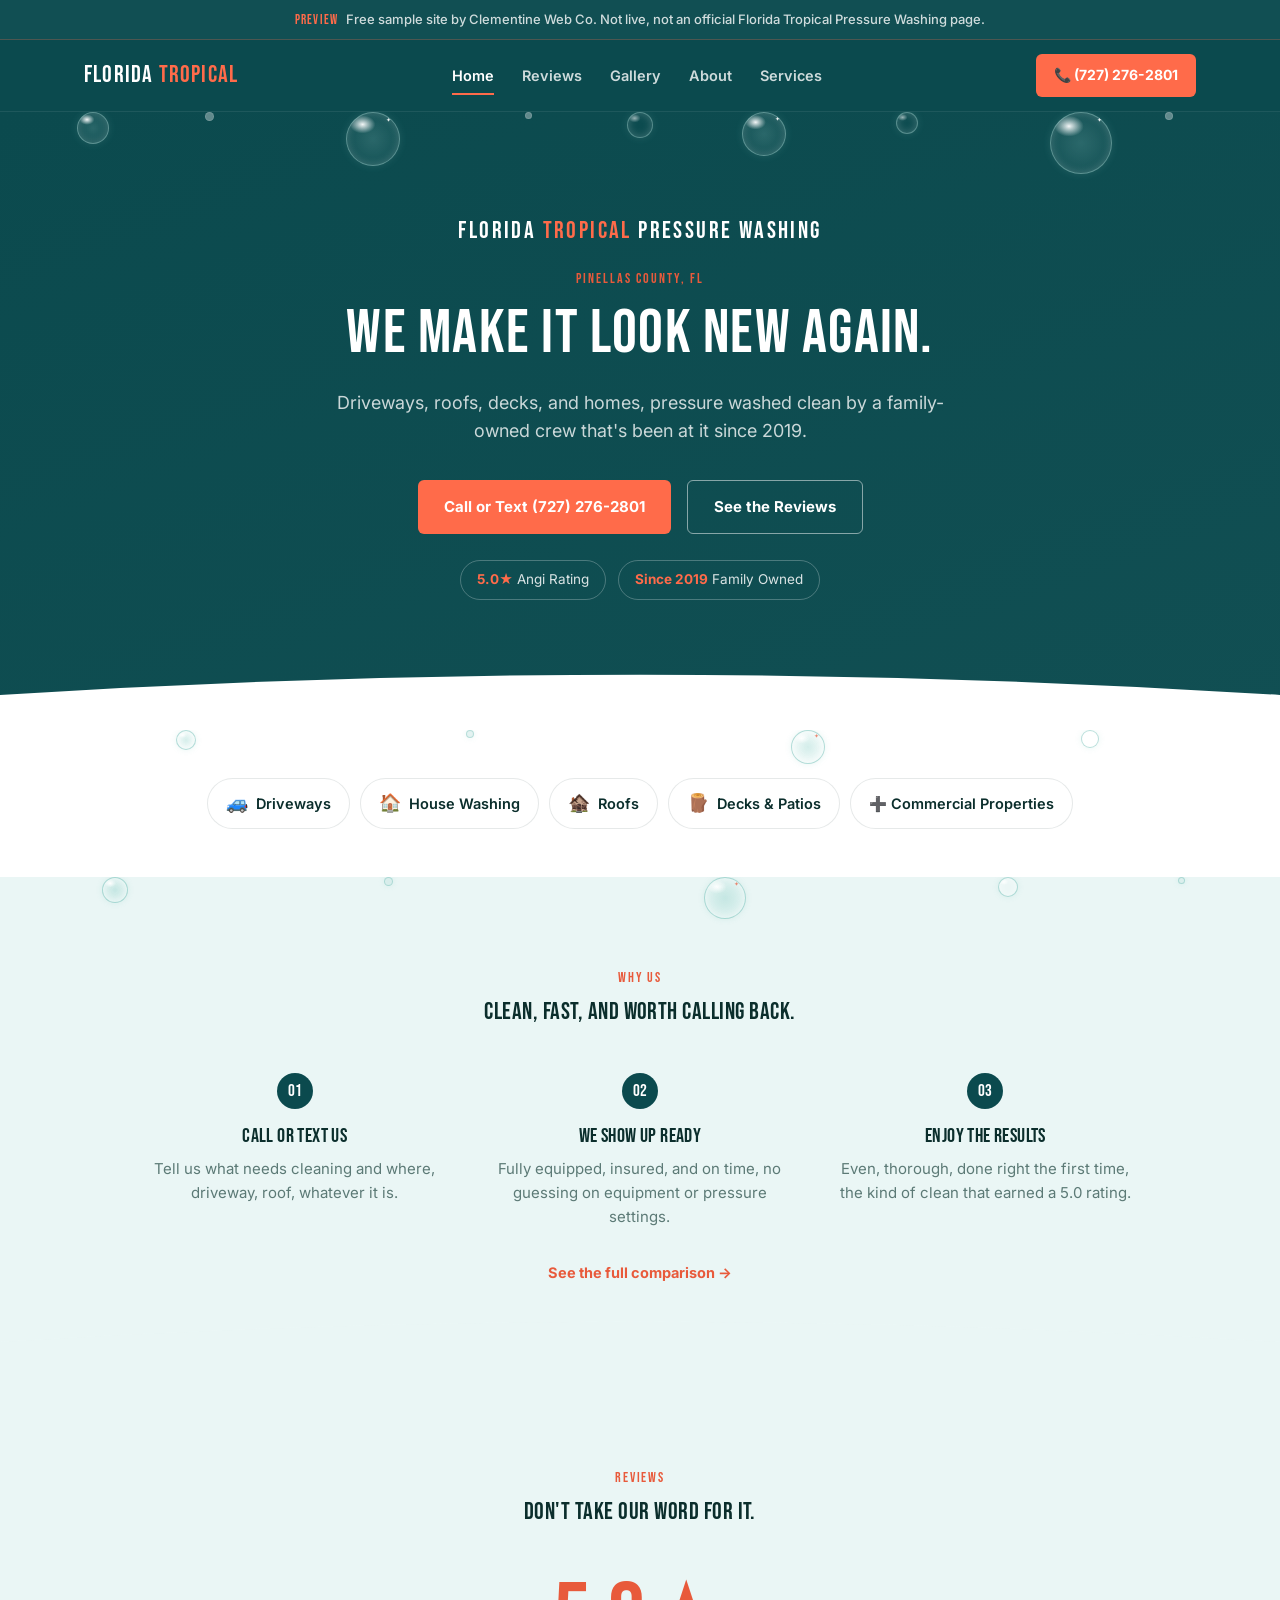
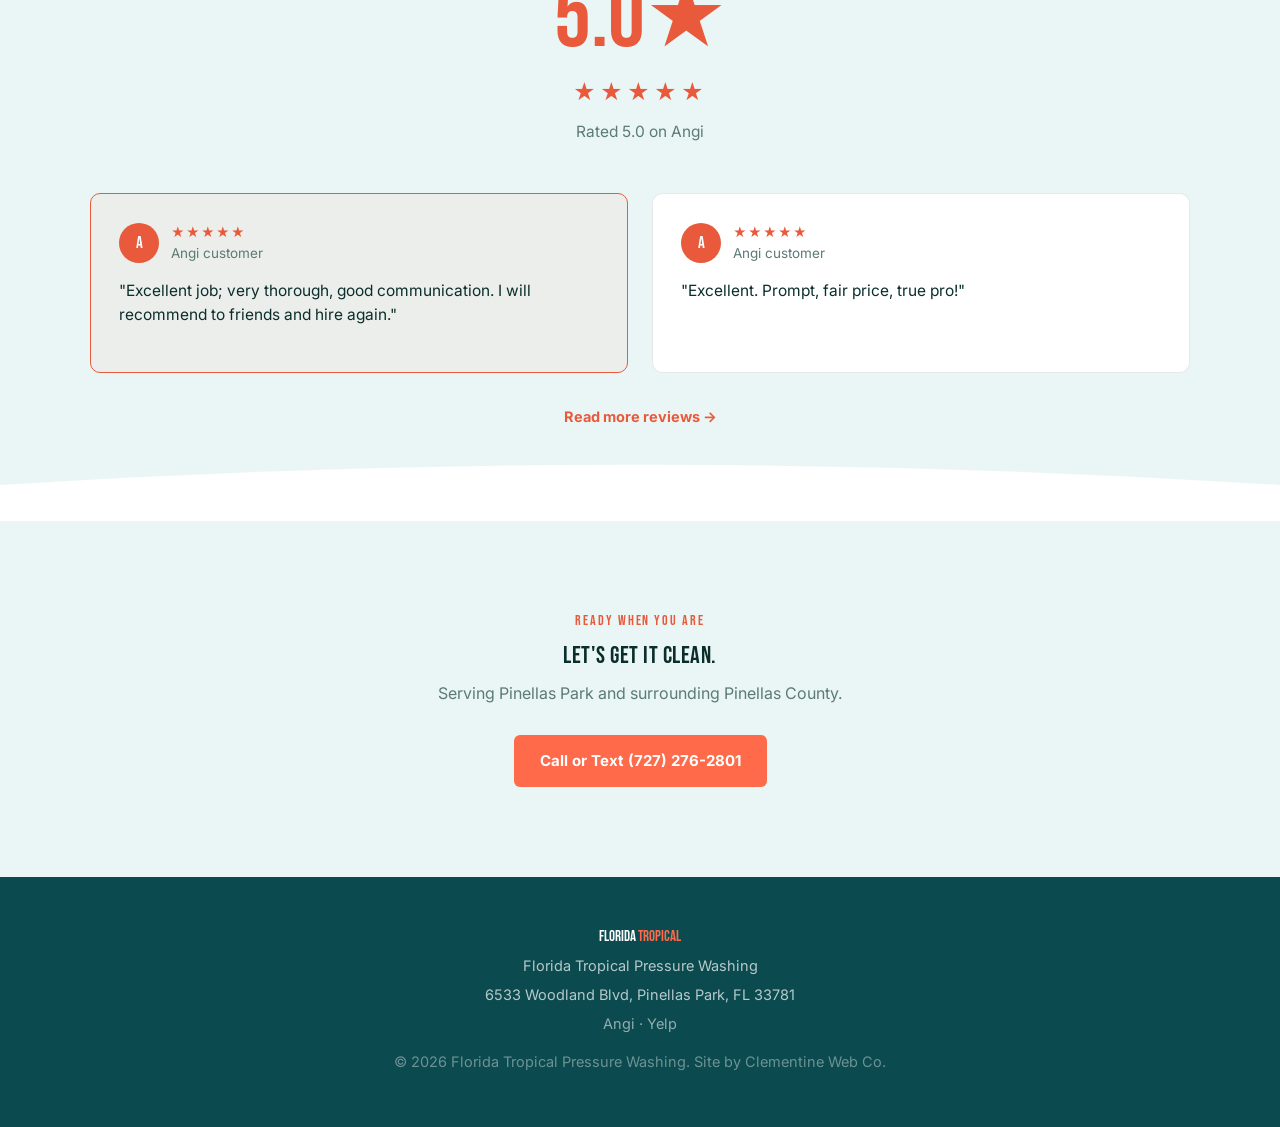
==== commit 895a5421: "Replace corny hero headline Co-Authored-By: Claude Sonnet 5 <noreply@anthropic.com>" ====
--- a/index.html
+++ b/index.html
@@ -63,7 +63,7 @@
       <div class="hero__inner">
         <p class="hero__brand">FLORIDA <span>TROPICAL</span> PRESSURE WASHING</p>
         <p class="eyebrow">Pinellas County, FL</p>
-        <h1>Grime doesn't stand a chance.</h1>
+        <h1>We make it look new again.</h1>
         <p class="hero__sub">Driveways, roofs, decks, and homes, pressure washed clean by a family-owned crew that's been at it since 2019.</p>
         <div class="hero__actions">
           <a href="tel:7272762801" class="btn btn--primary">Call or Text (727) 276-2801</a>
